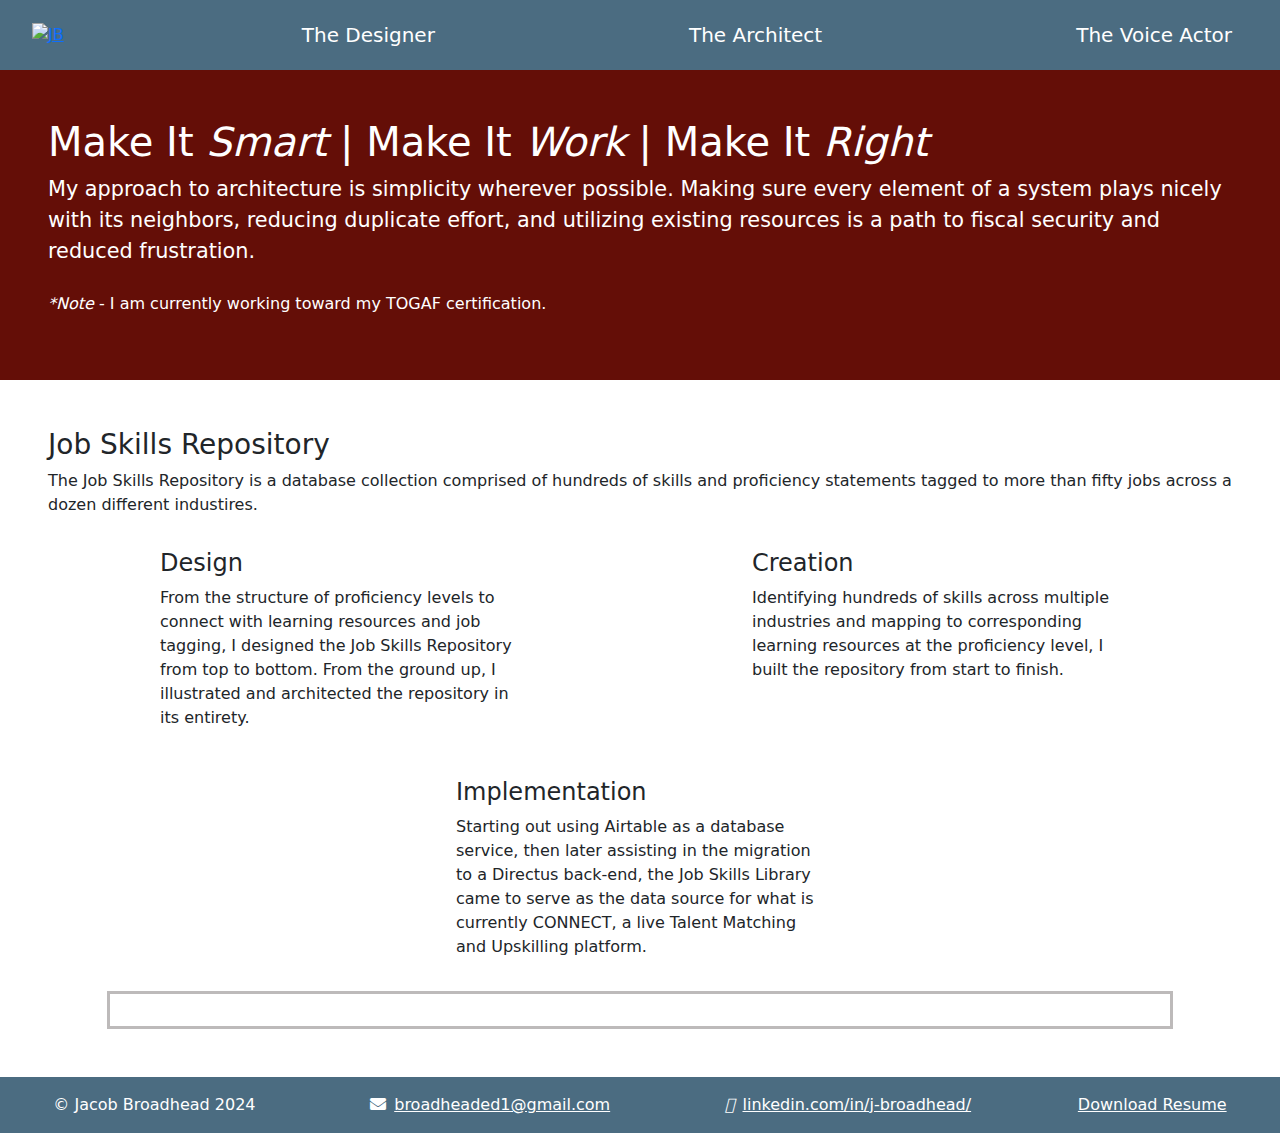
==== architect.html @ 8dc58bc4 "Add files via upload" ====
<!DOCTYPE html>
<html lang="en">
<head>
  <meta charset="UTF-8">
  <meta name="viewport" content="width=device-width, initial-scale=1">
  <title>Architect</title>
  <link rel="stylesheet" href="style.css"> <!-- Linking the CSS file -->
  <link rel="stylesheet" href="https://cdn.jsdelivr.net/npm/bootstrap@5.3.0/dist/css/bootstrap.min.css">
  <link rel="stylesheet" href="https://cdnjs.cloudflare.com/ajax/libs/font-awesome/5.15.4/css/all.min.css">
</head>

<body>
    <header>
        <nav id="menu">
            <div> <a href="index.html"><img src="https://imagedelivery.net/Hx1aTvsVNAE_-Y10bvz3BQ/1fbf1428-04f5-4150-6285-c5bad0095800/public" alt="JB" id="logo"></a></div>
            <ul class="menu-item"><a href="designer.html">The Designer</a></ul>
            <ul class="menu-item"><a href="architect.html">The Architect</a></ul>
            <ul class="menu-item"><a href="voices.html">The Voice Actor</a></ul>
        </nav>
    </header>

    <section id="architectHero">
        <div id="architectHeroText">
            <h1 style="color: white;">Make It <span class="italisizedWord">Smart</span> | Make It <span class="italisizedWord">Work</span> | Make It <span class="italisizedWord">Right</span></h1>
            <p class="heroParagraph">My approach to architecture is simplicity wherever possible. Making sure every element of a system plays nicely with its neighbors, reducing duplicate effort, and utilizing existing resources is a path to fiscal security and reduced frustration.</p>
            <p style="color: white; margin-top: 24px;"><span style="font-style: italic;">*Note</span> - I am currently working toward my TOGAF certification.</p>
        </div>
        <img src="https://imagedelivery.net/Hx1aTvsVNAE_-Y10bvz3BQ/5f78b613-fc2d-401e-a90e-bdf2923b4900/public" alt="" style="max-height: 300px;">
    </section>

    <section class="architectureSection">
        <h3>Job Skills Repository</h3>
        <p class="architectureDescription">The Job Skills Repository is a database collection comprised of hundreds of skills and proficiency statements tagged to more than fifty jobs across a dozen different industires.</p>
        <div class="architectureWork">
            <div class="architectureProcess">
                <h4>Design</h4>
                <p>From the structure of proficiency levels to connect with learning resources and job tagging, I designed the Job Skills Repository from top to bottom. From the ground up, I illustrated and architected the repository in its entirety.</p>
            </div>
            <div class="architectureProcess">
                <h4>Creation</h4>
                <p>Identifying hundreds of skills across multiple industries and mapping to corresponding learning resources at the proficiency level, I built the repository from start to finish.</p>
            </div>
            <div class="architectureProcess">
                <h4>Implementation</h4>
                <p>Starting out using Airtable as a database service, then later assisting in the migration to a Directus back-end, the Job Skills Library came to serve as the data source for what is currently CONNECT, a live Talent Matching and Upskilling platform.</p>
            </div>
        </div>
        <div class="architectureDiagram">
            <img src="https://imagedelivery.net/Hx1aTvsVNAE_-Y10bvz3BQ/a25646c3-13e7-4c1f-142b-d1e5bf6a9600/public" alt="" class="diagramImage">
        </div>
    </section>

    <footer>
        <div class="footer-info">
            <span>
                <p id="copyright" style="color: white;">© Jacob Broadhead 2024</p>
            </span>
            <!-- Email -->
            <span class="contactInfoItems">
                <p class="contactField"><i class="fas fa-envelope" style="color: white;"></i></p>
                <a href="mailto:broadheaded1@gmail.com" style="color: white;">broadheaded1@gmail.com</a>
            </span>

            <!-- LinkedIn Profile -->
            <span class="contactInfoItems">
                <p class="contactField"><i class="fa-brands fa-linkedin" style="color: white;"></i></p>
                <a href="https://www.linkedin.com/in/j-broadhead/" target="_blank" style="color: white;">linkedin.com/in/j-broadhead/</a>
            </span>

            <!-- Download Resume Button -->
            <a href="https://jacobbroadhead.me/Resume.pdf" target="_blank" class="footer-text" download style="color: white">
                Download Resume
            </a>
        </div>
    </footer>
    
</body>
</html>
---- style.css ----
/* ---- Footer ---- */
.footer-info {
  display: flex;
  flex-direction: row;
  justify-content: space-around;
  align-items: center;
}

#copyright {
  margin: auto;
}

footer { 
  position: relative; 
  bottom: 0; 
  left: 0; 
  z-index: 10;
  background-color: #4B6C81;
  width: 100%;
}

/* ---- Home Page ---- */
#homeHero {
  display: flex;
  flex-direction: row;
  align-items: center;
  justify-content: space-around;
  background-color: rgb(35, 35, 35);
}

#titleAndHeadlines {
  display: flex;
  flex-direction: column;
  align-items: center;
  color: white;
}

.homeSections {
  max-width: 70%;
  padding: 48px;
  margin: auto;
}


/* Container with background image */
#design-background-section {
  position: relative;
  margin-bottom: 24px;
  width: 100%;
  height: 400px; /* Adjust as needed */
  background-image: url('https://imagedelivery.net/Hx1aTvsVNAE_-Y10bvz3BQ/56c35d03-c128-42fb-2999-3b4184438800/public'); /* Replace with the path to your image */
  background-size: cover; /* Cover the entire area */
  background-position: center; /* Center the image */
  box-shadow: 2px 2px 6px 4px #676565b0;
}

#architect-background-section {
  position: relative;
  margin-bottom: 24px;
  width: 100%;
  height: 400px; /* Adjust as needed */
  background-image: url('https://imagedelivery.net/Hx1aTvsVNAE_-Y10bvz3BQ/a25646c3-13e7-4c1f-142b-d1e5bf6a9600/public'); /* Replace with the path to your image */
  background-size: cover; /* Cover the entire area */
  background-position: center; /* Center the image */
  box-shadow: 2px 2px 6px 4px #676565b0;
}

#actor-background-section {
  position: relative;
  margin: auto;
  width: 100%;
  height: 400px; /* Adjust as needed */
  background-image: url('https://imagedelivery.net/Hx1aTvsVNAE_-Y10bvz3BQ/4a58d66e-99ef-4637-efa0-60b43a529f00/public'); /* Replace with the path to your image */
  background-size: cover; /* Cover the entire area */
  background-position: top; /* Center the image */
  box-shadow: 2px 2px 6px 4px #676565b0;

}

/* Semi-transparent overlay */
.overlay {
  position: absolute;
  top: 0;
  left: 0;
  width: 100%;
  height: 100%;
  background-color: #162027a1;
  ; /* Adjust transparency as needed */
  display: flex; /* Use Flexbox to center the title */
  justify-content: center; /* Horizontally centered */
  align-items: center; /* Vertically centered */
  color: white; /* Ensure the title is visible against the dark background */
  font-size: 3em; /* Adjust font size as needed */
  text-align: center;
  transition-duration: 0.6s;
}

.overlay:hover {
  position: absolute;
  top: 0;
  left: 0;
  width: 100%;
  height: 100%;
  background-color: #4b6c817b;
  ; /* Adjust transparency as needed */
  display: flex; /* Use Flexbox to center the title */
  justify-content: center; /* Horizontally centered */
  align-items: center; /* Vertically centered */
  color: #18252d; /* Ensure the title is visible against the dark background */
  font-size: 3em; /* Adjust font size as needed */
  text-align: center;
}

/* Styles for the Contact Information Section */
.resume-button {
  display: inline-block;
  margin-top: 10px;
  padding: 10px 15px;
  background-color: #4B6C81; /* Green button color */
  color: white;
  text-decoration: none;
  border-radius: 5px;
  cursor: pointer;
}

#resumeButton {
  color: white;
}

#resumeButton:hover {
  color: #4B6C81;
}

.contact-info {
  width: 300px; /* Adjust width as necessary */
  margin: 0; /* Center the div horizontally */
  padding: 20px;
  text-align: center; /* Center text inside the div */
}

.contactInfoItems a {
  color: white;
  margin-top: 16px;
  margin-bottom: 16px;
}

.contactInfoItems {
  display: flex;
  flex-direction: row;
  align-items: center;
}

.contactField {
  margin: 10px 8px 10px 8px;
}

.contact-info h2 {
  margin-bottom: 10px;
}

.contact-info a {
  display: block; /* Links appear one under the other */
  margin: 10px 0;
  text-decoration: none;
  color: #0073b1; /* LinkedIn blue */
}

.resume-button:hover {
  background-color: white;
  border: solid #4B6C81
}

#exampleModal {
  position: fixed;
}


/* ---- Nav Bar/Menu ---- */
#menu {
  display: flex;
  flex-direction: row;
  flex-wrap: nowrap;
  justify-content: space-between;
  align-items: center;
}

.menu-item {
  text-align: center;
  padding: 4px 16px 4px 16px;
  color: white;
  font-size: 20px;
  margin: 0px;
}

.menu-item a {
  color: white;
  text-decoration: none;
}

.menu-item a:hover {
  color: #1C2931;
}

header {
  background-color: #4B6C81;
  padding: 16px 32px 16px 32px;
}

#logo {
  max-height: 48px;
  width: auto;
}



/* ---- Architect Page ---- */
#architectHero {
  display: flex;
  flex-direction: row;
  justify-content: space-between;
  padding: 0 48px 0 48px;
  background-color: #640e07;
}

.heroParagraph {
  color: white;
  font-size: 1.3rem;
}

#architectHeroText {
  padding: 48px 0 48px 0;
}

.architectureSection {
  padding: 48px;
}

.italisizedWord {
  font-style: italic; 
}

.architectureDiagram {
display: flex;
flex-direction: column;
align-items: center;
border:#bdbaba solid ;
width: 90%;
margin: auto;
}

.diagramImage {
  width: 80%;
  padding: 16px;
}

.architectureWork {
  display: flex;
  flex-direction: row;
  align-items: flex-start;
  flex-wrap: wrap;
  justify-content: space-around;
}

.architectureProcess {
  padding: 16px;
  min-width: 150px;
  max-width: 400px;
}



/* ---- Designer Page ---- */

#topOfDesignPage {
  display: flex;
  flex-direction: row;
  background: linear-gradient(#4B6C81, #ffffff);
  max-height: 400px;
  margin-bottom: 64px;
}

#heroAndImage {
  display: flex;
  flex-direction: row;
}

#designHero {
  display: flex;
  flex-direction: column;
  justify-content: space-between;
  background: linear-gradient(#4B6C81, #ffffff);
  padding: 48px 48px 64px 48px;
  width: 100%;
}

#designerTitle {
  color: white;
}

#heroDescription {
  color: white;
}

.heroImage {
  display: flex;
  flex-direction: column;
  align-items: center;
  padding-top: 40px;
  width: 100%;
}

.heroImageDesigner {
  height: 75px;
}

#productLogos {
  display: flex;
  flex-direction: row;
  align-items: center;
  justify-content: space-around;
  width: 100%;
  margin-top: 24px;
}

.heroText {
  max-width: 100%;
}

#connectHeaderSection {
  width: 90%;
  display: flex;
  flex-direction: column;
  align-items: center;
  margin: auto;
}

#arrows {
  display: flex;
  flex-direction: row;
  align-items: center;
  justify-content: space-around;
  width: 100%;
  margin: 40px 0 40px 0;
}

.arrow {
  height: 32px;
  width: auto;
}

#Connect {
  margin-top: 40px;
}

#connectModals {
  display: flex;
  flex-direction: column;
  align-items: center;
}

#hiFiCover {
  max-width: 600px;
  margin-bottom: 16px;
}

#hiFiDescription {
  width: 90%;
}

.designModals {
  display: flex;
  flex-direction: column;
  justify-content: space-around;
  align-items: center;
}

/* Custom styles for the wide modal */
.wide-modal .modal-dialog {
  max-width: 1000px; /* Adjust the width as needed */
}

.modalContainer {
  width: 100%;
  display: flex;
  flex-direction: column;
  align-content: center;
}

#hiFiModal {
  display: flex;
  flex-direction: column;
  align-content: center;
}

#hiFiDescription {
  display: flex;
  flex-direction: column;
  align-items: center;
}

.fidelitySection {
  display: flex;
  flex-direction: row;
  align-items: center;
  margin-bottom: 24px;
}

.fidelityDescription {
  max-width: 90%;
  display: flex;
  flex-direction: column;
}

.phaseDescription {
  padding: 0px;
  text-align: start;
}

.modalSectionTitle {
  text-align: center;
}

.modalCoverImage {
  max-width: 400px;
  margin: 12px 0;
  box-shadow: 4px 2px 4px 4px #c9c8c8b0;
}

.connect-img {
  width: 90%;
  height: auto;
  margin: 16px;
  border: solid;
  border-color: #6b7685;
}

.modalDescriptionAndButton {
  display: flex;
  flex-direction: column;
  align-items: flex-start;
  justify-content: space-between;
}



/* ---- Voices Page ---- */
/* About Section */
#about-me {
  display: flex;
  width: 100%;
  justify-content: space-between;
  padding-left: 40px;
  background-repeat: no-repeat;
  background: linear-gradient(to right, #3c3936,#040404);
  background-position: right;
}

#voicesHeader {
  color: white;
}

#voicesParagraph {
  color: white;
}

#about {
  padding: 16px;
  width: 65%;
  min-width: 500px;
}

#profile-picture-container {
  width: 35%; /* Adjust this width as needed */
  max-width: 350px; /* Set a maximum width for the container */
  display: flex;
  justify-content: flex-end; /* Align the image to the right within the container */
  padding: 20px;
}

/* Profile Picture */
.profile_picture {
  max-width: 100%; /* Ensure the image doesn't exceed the width of its container */
  max-height: 100%; /* Ensure the image doesn't exceed the height of its container */
  object-fit: contain; /* Maintain aspect ratio and fit the image within its container */
}

/* Bootstrap Overides */
#h5_override {
  font-size: 1rem;
}

#h6_override {
  font-size: .75rem;
}

/* Main container styling */
#main-container {
  display: flex;
  justify-content: space-between;
  align-items: center;
  margin: auto;
  padding: 20px;
  max-width: 1100px;
}

.accordion {
  margin-right: 16px;
}

/* Adjust the width of the accordion items */
.accordion-item {
  flex-grow: 1;
  flex-basis: 0;
}

/* Add flex-wrap to the accordion body to allow card wrapping */
.accordion-body {
  width: 100%;
  display: flex;
  flex-direction: row;
  justify-content: start;
  flex-wrap: wrap; /* Allow card wrapping */
}

/* Adjust the width of the accordion buttons */
.accordion-button {
  width: 100%;
  text-align: left; /* Optional: Align text to the left */
}

.accordion-button.collapsed {
  min-width: 400px;
}

/* Remove the max-width constraint for the accordion body */
.accordion-collapse.collapse {
  max-width: none;
}

/* Cards section styling with flex row */
#cards-section {
  display: flex;
  flex-wrap: wrap;
  justify-content: flex-start;
  gap: 10px;
  overflow-y: auto;
  flex: 1;
}

.card {
  flex: 0 1 calc(33.33% - 10px);
  background-color: #f0f0f0;
  border: 1px solid #ddd;
  padding: 8px;
  margin-bottom: 10px;
  cursor: pointer;
  transition: background-color 0.3s ease;
  max-width: 120px;
  margin: 8px;
  max-height: 160px;
  background-image: url('thumbnail1.jpg');
  background-size: 35%; /* This will cover the entire card */
  background-repeat: no-repeat;
  background-position: center;
  display: flex;
  justify-content: space-between;
  min-height: 150px;
}

#animation_card_override {
  background-image: url(https://github.com/jacobbroadhead/my_portfolio/blob/main/media/Animation.png?raw=true);
  background-color: #436782;
  color: white;
}

#vg_card_override {
  background-image: url(https://github.com/jacobbroadhead/my_portfolio/blob/main/media/Video%20Games.png?raw=true);
  background-color: #436782;
  color: white;
}

#tv_card_override {
  background-image: url(https://github.com/jacobbroadhead/my_portfolio/blob/main/media/TV.png?raw=true);
  background-color: #436782;
  color: white;
}

#books_card_override {
  background-image: url(https://github.com/jacobbroadhead/my_portfolio/blob/main/media/Audiobooks.png?raw=true);
  background-color: #436782;
  color: white;
}

.selected-animate {
  background-color: #f0f0f0 !important; /* Light grey background */
  border: 2px solid #436782; /* Solid black border */
  box-shadow: 0 0 10px #436782; /* Shadow for depth */
  color: #436782 !important;
  background-image: url(https://github.com/jacobbroadhead/my_portfolio/blob/main/Animation%20Selected.png?raw=true)!important;
}

.selected-vg {
  background-color: #f0f0f0 !important; /* Light grey background */
  border: 2px solid #436782; /* Solid black border */
  box-shadow: 0 0 10px #436782; /* Shadow for depth */
  color: #436782 !important;
  background-image: url(https://github.com/jacobbroadhead/my_portfolio/blob/main/Video%20Games%20Selected.png?raw=true)!important;
}

.selected-tv {
  background-color: #f0f0f0 !important; /* Light grey background */
  border: 2px solid #436782; /* Solid black border */
  box-shadow: 0 0 10px #436782; /* Shadow for depth */
  color: #436782 !important;
  background-image: url(https://github.com/jacobbroadhead/my_portfolio/blob/main/TV%20Selected.png?raw=true)!important;
}

.selected.books {
  background-color: #f0f0f0 !important; /* Light grey background */
  border: 2px solid #436782; /* Solid black border */
  box-shadow: 0 0 10px #436782; /* Shadow for depth */
  color: #436782 !important;
  background-image: url(https://github.com/jacobbroadhead/my_portfolio/blob/main/Audiobooks%20Selected.png?raw=true)!important;
}

#animation_card_override:hover {
  background-color: #e0e0e0;
  color: #436782;
  background-image: url(https://github.com/jacobbroadhead/my_portfolio/blob/main/Animation%20Selected.png?raw=true);
}

#vg_card_override:hover {
  background-color: #e0e0e0;
  color: #436782;
  background-image: url(https://github.com/jacobbroadhead/my_portfolio/blob/main/Video%20Games%20Selected.png?raw=true);
}

#tv_card_override:hover {
  background-color: #e0e0e0;
  color: #436782;
  background-image: url(https://github.com/jacobbroadhead/my_portfolio/blob/main/TV%20Selected.png?raw=true);
}

#books_card_override:hover {
  background-color: #e0e0e0;
  color: #436782;
  background-image: url(https://github.com/jacobbroadhead/my_portfolio/blob/main/Audiobooks%20Selected.png?raw=true);
}

.card img {
  max-width: 100%;
  height: auto;
  display: block;
}

.card h3, .card p {
  margin-top: 5px;
}

/* Preview window styling */
#preview-window {
  position: sticky;
  top: 20px;
  flex: 0 1 40%;
  padding: 10px;
  background-color: #ffffff;
  border: 1px solid #ddd;
  box-shadow: 0 2px 4px rgba(0,0,0,0.1);
}

#reel-info {
  margin-bottom: 15px;
}

audio {
  width: 100%;
}

/* Audio Player */
#custom-audio-player {
  background-color: #f2f2f2;
  padding: 15px;
  border-radius: 8px;
  box-shadow: 0 2px 4px rgba(0, 0, 0, 0.1);
  display: flex;
  align-items: center;
  justify-content: space-between;
  gap: 10px;
}

#play-pause-button {
  background-color: #4CAF50;
  color: white;
  border: none;
  padding: 10px 15px;
  border-radius: 5px;
  cursor: pointer;
  font-size: 16px;
}

#play-pause-button:hover {
  background-color: #45a049;
}

#progress-container {
  flex-grow: 1;
  height: 5px;
  background-color: #ddd;
  border-radius: 5px;
  cursor: pointer;
  position: relative;
}

#progress {
  background-color: #4CAF50;
  height: 100%;
  border-radius: 5px;
  width: 100px;
}

#time-display {
  font-size: 12px;
  color: #333;
  min-width: 60px;
  text-align: center;
}

#volume-control {
  width: 75px;
  cursor: pointer;
}

br {
  line-height: 10px;
}


/* Responsive design adjustments */
@media (max-width: 768px) {
  #main-container {
    flex-direction: column;
    align-items: center;
    width: 100%;
  }

  #cards-section, #preview-window {
    width: 100%;
  }

  .accordion-button.collapsed {
    min-width: 200px; /* Adjust the minimum width for mobile */
  }

  .card {
    flex: 1 1 calc(50% - 10px); /* Adjust card width for smaller screens */
    max-width: none; /* Remove max-width constraint */
    background-size: 25%;
  }

  #h5_override, #h6_override {
    /* font-size: .8rem !important; */
  }

  #preview-window {
    position: sticky;
    top: 0;
    z-index: 1000; /* Increased z-index */
    order: -1;
    background-color: #ffffff;
    width: 100%;
    margin: 0;
    padding: 10px;
    border: 1px solid #ddd;
    box-shadow: 0 2px 4px rgba(0,0,0,0.1);
  }

  #custom-audio-player, #control_bar {
    flex-direction: column;
    align-items: center;
  }

  #progress-container, #volume-control {
    display: none; /* Hide these controls on smaller screens if not needed */
  }

  #time-display {
    order: 3; /* Move time display below controls */
    margin-top: 10px; /* Add some spacing */
    width: 100%; /* Full width */
    text-align: center; /* Center align text */
  }

  .accordion-item .accordion-body {
    display: flex;
    flex-direction: row;
    flex-wrap: wrap;
    justify-content: space-between; /* Adjust this to 'center' if you prefer */
    align-items: center;
  }

  .accordion-item .accordion-body .card {
    flex: 0 0 45%; /* Smaller percentage to ensure two cards per row */
    margin: 2.5%; /* Half of the remaining space to maintain equal spacing on all sides */
    max-width: 45%; /* Aligns with the flex-basis */
  }
  
  .accordion {
    margin: 0px;
  }
}
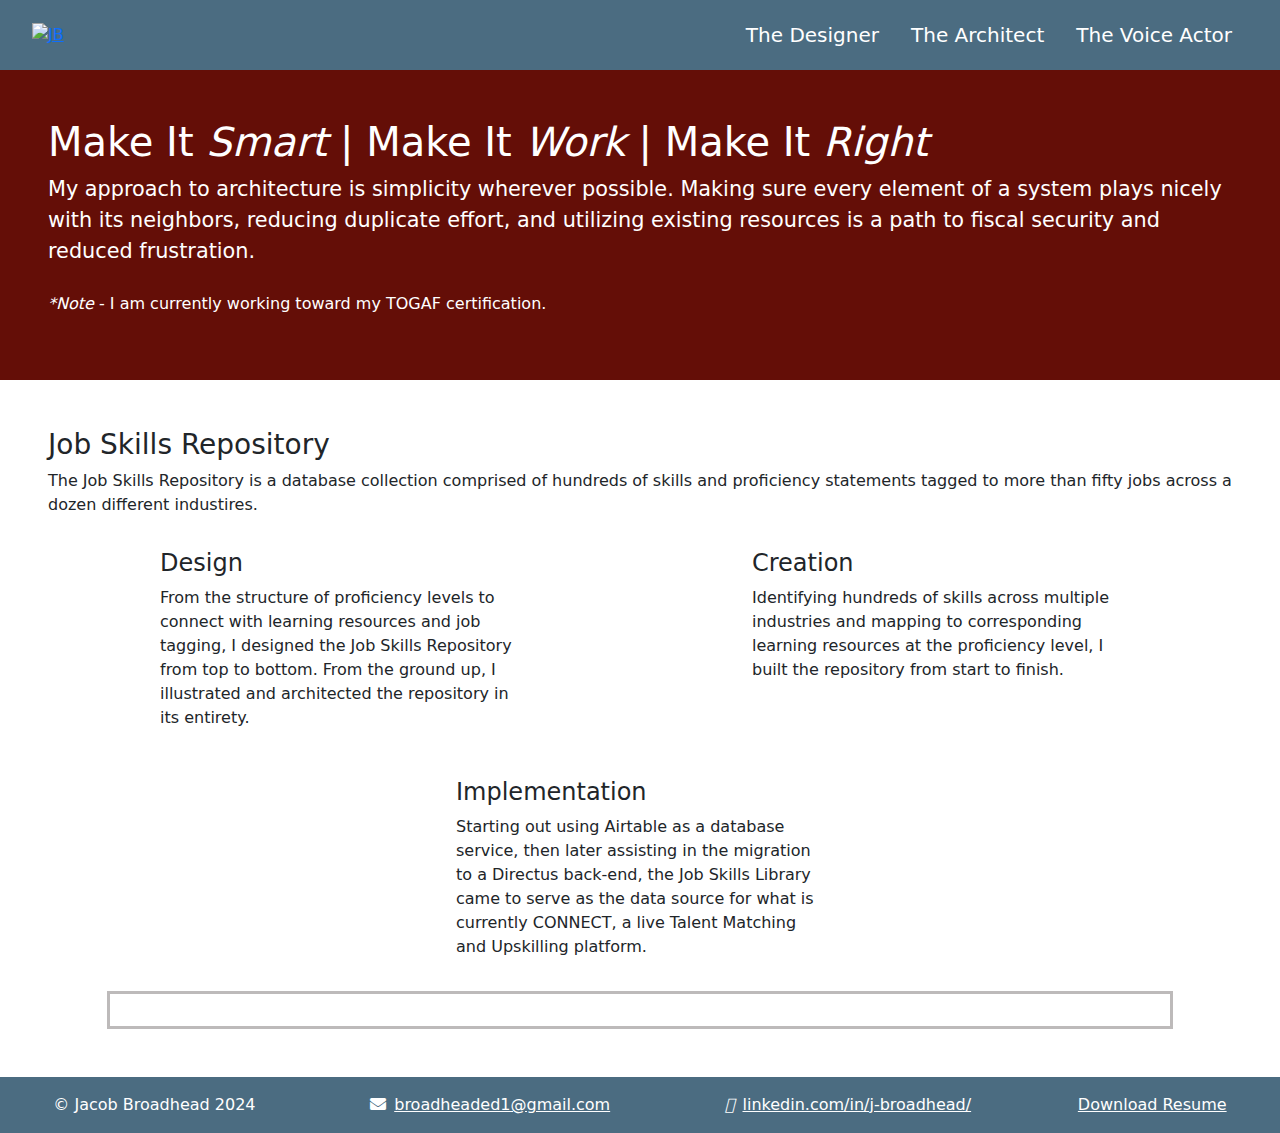
==== commit 0a7adb09: "Mobile Responsive" ====
--- a/architect.html
+++ b/architect.html
@@ -12,10 +12,21 @@
 <body>
     <header>
         <nav id="menu">
-            <div> <a href="index.html"><img src="https://imagedelivery.net/Hx1aTvsVNAE_-Y10bvz3BQ/1fbf1428-04f5-4150-6285-c5bad0095800/public" alt="JB" id="logo"></a></div>
-            <ul class="menu-item"><a href="designer.html">The Designer</a></ul>
-            <ul class="menu-item"><a href="architect.html">The Architect</a></ul>
-            <ul class="menu-item"><a href="voices.html">The Voice Actor</a></ul>
+            <div>
+                <a href="index.html">
+                    <img src="https://imagedelivery.net/Hx1aTvsVNAE_-Y10bvz3BQ/1fbf1428-04f5-4150-6285-c5bad0095800/public" alt="JB" id="logo">
+                </a>
+            </div>
+            <!-- Hamburger button -->
+            <div id="menu-toggle" class="hamburger">
+                &#9776;
+            </div>
+            <!-- Navigation menu items -->
+            <ul class="menu-list">
+                <li class="menu-item"><a href="designer.html">The Designer</a></li>
+                <li class="menu-item"><a href="architect.html">The Architect</a></li>
+                <li class="menu-item"><a href="voices.html">The Voice Actor</a></li>
+            </ul>
         </nav>
     </header>
 
@@ -68,7 +79,7 @@
             </span>
 
             <!-- Download Resume Button -->
-            <a href="https://jacobbroadhead.me/Resume.pdf" target="_blank" class="footer-text" download style="color: white">
+            <a href="https://pub-90f867c78d21402ca79f99306d98fa9a.r2.dev/Resume.pdf" target="_blank" class="footer-text" download style="color: white">
                 Download Resume
             </a>
         </div>
--- a/style.css
+++ b/style.css
@@ -19,7 +19,7 @@
   width: 100%;
 }
 
-/* ---- Home Page ---- */
+/* ---- Home Page Desktop ---- */
 #homeHero {
   display: flex;
   flex-direction: row;
@@ -174,42 +174,117 @@
   position: fixed;
 }
 
+/* ---- Home Page Responsive ---- */
+/* Base styles for better responsiveness */
+img {
+  max-width: 100%;
+  height: auto;
+}
+
+/* Responsive adjustments */
+@media (max-width: 768px) {
+  #homeHero {
+    flex-direction: column;
+    padding: 20px;
+  }
+
+  .homeSections, #titleAndHeadlines, .contact-info {
+    max-width: 100%;
+    padding: 20px;
+  }
+
+  .overlay {
+    font-size: 2em; /* Smaller text on smaller devices */
+  }
+
+  .contact-info {
+    flex-direction: column;
+    align-items: center;
+  }
+
+  .contactInfoItems {
+    flex-direction: column;
+    margin: 10px 0;
+  }
+
+  #design-background-section, #architect-background-section, #actor-background-section {
+    height: 300px; /* Smaller height for smaller screens */
+  }
+}
+
 
 /* ---- Nav Bar/Menu ---- */
 #menu {
   display: flex;
   flex-direction: row;
-  flex-wrap: nowrap;
   justify-content: space-between;
   align-items: center;
-}
-
-.menu-item {
-  text-align: center;
-  padding: 4px 16px 4px 16px;
-  color: white;
-  font-size: 20px;
-  margin: 0px;
-}
-
-.menu-item a {
-  color: white;
-  text-decoration: none;
-}
-
-.menu-item a:hover {
-  color: #1C2931;
-}
-
-header {
-  background-color: #4B6C81;
-  padding: 16px 32px 16px 32px;
+  padding: 16px 32px;
 }
 
 #logo {
   max-height: 48px;
   width: auto;
 }
+
+.hamburger {
+  font-size: 24px;
+  cursor: pointer;
+  display: none;
+}
+
+.menu-list {
+  display: flex;
+  flex-direction: row;
+  list-style: none;
+  margin: 0;
+  padding: 0;
+}
+
+.menu-item {
+  text-align: center;
+  padding: 4px 16px;
+  color: white;
+  font-size: 20px;
+}
+
+.menu-item a {
+  color: white;
+  text-decoration: none;
+}
+
+.menu-item a:hover {
+  color: #1C2931;
+}
+
+header {
+  background-color: #4B6C81;
+}
+
+@media screen and (max-width: 768px) {
+  .menu-list {
+    display: none;
+    flex-direction: column;
+  }
+
+  .menu-list.show-menu {
+    display: flex;
+  }
+
+  .hamburger {
+    display: block;
+  }
+
+  #logo {
+    max-height: 40px;
+  }
+
+  .menu-item {
+    font-size: 18px;
+    padding: 8px;
+  }
+}
+
 
 
 
@@ -268,6 +343,67 @@
 }
 
 
+/* ---- Architect Page Responsive */
+/* Responsive Architect Page Adjustments */
+@media (max-width: 768px) {
+  #architectHero {
+    flex-direction: column;
+    padding: 20px;
+    text-align: center; /* Center-align text for a more readable mobile layout */
+  }
+
+  #architectHeroText {
+    padding: 20px;
+    text-align: center; /* Ensure text is centered on small screens */
+  }
+
+  .heroParagraph {
+    font-size: 1rem; /* Slightly smaller text size for readability on mobile */
+  }
+
+  .architectureWork {
+    flex-direction: column;
+    align-items: center; /* Center items vertically */
+    margin: auto;
+  }
+
+  .architectureProcess {
+    min-width: 90%;
+    max-width: 90%;
+    padding: 10px 20px;
+  }
+
+  .architectureDiagram {
+    width: 95%;
+    padding: 16px;
+  }
+
+  .diagramImage {
+    width: 100%; /* Full width for mobile devices */
+  }
+
+  footer {
+    text-align: center; /* Center footer content on smaller screens */
+    padding: 20px;
+  }
+
+  .contactInfoItems {
+    flex-direction: column;
+    align-items: center;
+    margin: 10px 0;
+  }
+
+  .contactField {
+    margin-bottom: 5px;
+  }
+
+  .footer-info {
+    flex-direction: column;
+    align-items: center;
+  }
+}
+
+
 
 /* ---- Designer Page ---- */
 
@@ -440,6 +576,175 @@
   align-items: flex-start;
   justify-content: space-between;
 }
+
+/* ---- Designer Page Responsive ---- */
+/* Base styles, assumed to be for desktop */
+
+@media (max-width: 1200px) {
+  /* Large tablets and small laptops */
+  #topOfDesignPage {
+    flex-direction: column;
+    align-items: center;
+    text-align: center;
+  }
+
+  #heroAndImage, #designHero, .heroImage, #connectHeaderSection, #connectModals, .modalContainer {
+    flex-direction: column;
+    align-items: center;
+    width: 100%;
+  }
+
+  #productLogos {
+    flex-direction: column;
+  }
+
+  .fidelitySection {
+    flex-direction: column;
+    align-items: center;
+  }
+
+  .heroImageDesigner {
+    height: 60px;
+  }
+
+  .modalCoverImage, #hiFiCover {
+    max-width: 100%;
+  }
+
+  .arrow {
+    height: 24px;
+  }
+}
+
+@media (max-width: 768px) {
+  /* Tablets and medium devices */
+  #topOfDesignPage {
+    flex-direction: column;
+    max-height: none;
+    text-align: center;
+    padding: 16px;
+  }
+
+  #heroAndImage, #designHero, .heroImage, #connectHeaderSection, #connectModals, .modalContainer {
+    flex-direction: column;
+    align-items: center;
+    width: 90%;
+  }
+
+  #productLogos {
+    flex-direction: column;
+  }
+
+  .fidelitySection {
+    flex-direction: column;
+    align-items: center;
+  }
+
+  .heroImageDesigner {
+    height: 50px;
+  }
+
+  .modalCoverImage, #hiFiCover {
+    max-width: 100%;
+  }
+
+  .arrow {
+    height: 20px;
+  }
+
+  .modalDescriptionAndButton, .fidelityDescription, #hiFiDescription {
+    align-items: center;
+    text-align: center;
+  }
+}
+
+@media (max-width: 480px) {
+  /* Mobile devices */
+  #topOfDesignPage {
+    padding: 8px;
+    margin-bottom: 32px;
+  }
+
+  #designHero {
+    padding: 24px;
+  }
+
+  .heroImageDesigner {
+    height: 40px;
+  }
+
+  .arrow {
+    height: 16px;
+  }
+
+  .modalCoverImage, #hiFiCover {
+    max-width: 100%;
+    margin: 8px 0;
+  }
+
+  .fidelitySection, .fidelityDescription, #hiFiDescription, .modalDescriptionAndButton {
+    align-items: center;
+    text-align: center;
+  }
+
+  #connectHeaderSection {
+    width: 100%;
+    padding: 16px;
+  }
+
+  .modalContainer {
+    width: 100%;
+    padding: 16px;
+  }
+
+  #hiFiModal {
+    padding: 16px;
+  }
+}
+
+/* Base styling for #thoughtBubbleImage */
+#thoughtBubbleImage {
+  width: 100%; /* Ensure it takes the full width of its container */
+  text-align: center; /* Center-align the image if it's an inline element */
+  overflow: hidden; /* Prevents image from spilling out of its container */
+  display: flex;
+  justify-content: center; /* Centers the image horizontally within the flex container */
+}
+
+#thoughtBubbleImage img {
+  max-width: 100%; /* Ensures the image does not exceed the width of its container */
+  height: auto; /* Keeps the aspect ratio of the image */
+  max-height: 100%; /* Ensures the image does not exceed the height of its container */
+}
+
+/* Adjustments for different screen sizes */
+@media (max-width: 1200px) {
+  /* For large tablets and small laptops */
+  #thoughtBubbleImage img {
+    max-width: 75%; /* Smaller max width for smaller devices */
+  }
+}
+
+@media (max-width: 768px) {
+  /* For tablets and medium devices */
+  #thoughtBubbleImage {
+    order: -1; /* Positions the thought bubble above other elements if in a flex container */
+    margin-bottom: 16px; /* Adds some space below the image */
+  }
+  #thoughtBubbleImage img {
+    max-width: 50%; /* Even smaller max width for medium devices */
+  }
+}
+
+@media (max-width: 480px) {
+  /* For mobile devices */
+  #thoughtBubbleImage img {
+    max-width: 80%; /* More fluid on very small screens */
+  }
+}
+
+
+
 
 
 
@@ -735,78 +1040,139 @@
 }
 
 
-/* Responsive design adjustments */
-@media (max-width: 768px) {
+/* ---- Voices Page Responsive ---- */
+/* Base Styles (Retain your original CSS) */
+
+/* Media Query for Small Devices (up to 600px wide) */
+@media (max-width: 600px) {
+  #about-me {
+    flex-direction: column; /* Stack sections vertically */
+    padding-left: 20px;
+  }
+
+  #about {
+    width: 100%; /* Full width for content */
+    min-width: unset;
+    padding: 10px;
+  }
+
+  #profile-picture-container {
+    width: 100%; /* Make the profile image full width */
+    max-width: 100%; 
+    justify-content: center; /* Center the image within the container */
+    padding: 10px;
+  }
+
+  .profile_picture {
+    max-width: 75%; /* Reduce image size for smaller devices */
+  }
+
   #main-container {
     flex-direction: column;
     align-items: center;
-    width: 100%;
-  }
-
-  #cards-section, #preview-window {
-    width: 100%;
+    padding: 10px;
   }
 
   .accordion-button.collapsed {
-    min-width: 200px; /* Adjust the minimum width for mobile */
+    min-width: unset;
+  }
+
+  .accordion-body {
+    flex-direction: column; /* Stack cards vertically */
   }
 
   .card {
-    flex: 1 1 calc(50% - 10px); /* Adjust card width for smaller screens */
-    max-width: none; /* Remove max-width constraint */
-    background-size: 25%;
-  }
-
-  #h5_override, #h6_override {
-    /* font-size: .8rem !important; */
+    flex: 0 1 100%; /* Make each card full width */
+    max-width: unset; /* Remove the width constraint */
+    margin: 8px 0; /* Add vertical margin */
   }
 
   #preview-window {
-    position: sticky;
+    flex: 0 1 100%;
+    position: relative; /* Adjust position for mobile screens */
     top: 0;
-    z-index: 1000; /* Increased z-index */
-    order: -1;
-    background-color: #ffffff;
-    width: 100%;
-    margin: 0;
     padding: 10px;
-    border: 1px solid #ddd;
-    box-shadow: 0 2px 4px rgba(0,0,0,0.1);
-  }
-
-  #custom-audio-player, #control_bar {
+    margin-top: 20px;
+  }
+
+  #play-pause-button {
+    padding: 8px;
+    font-size: 14px;
+  }
+
+  #progress-container {
+    height: 3px; /* Adjust the progress bar height */
+  }
+
+  #time-display {
+    font-size: 10px; /* Reduce the time display size */
+  }
+}
+
+/* Media Query for Medium Devices (up to 900px wide) */
+@media (max-width: 900px) {
+  #about-me {
+    flex-direction: column; /* Stack sections vertically */
+    padding-left: 20px;
+  }
+
+  #about {
+    width: 100%; /* Full width for content */
+    min-width: unset;
+    padding: 10px;
+  }
+
+  #profile-picture-container {
+    width: 100%; /* Make the profile image full width */
+    max-width: 100%; 
+    justify-content: center; /* Center the image within the container */
+    padding: 10px;
+  }
+
+  .profile_picture {
+    max-width: 80%; /* Adjust image size */
+  }
+
+  #main-container {
     flex-direction: column;
     align-items: center;
-  }
-
-  #progress-container, #volume-control {
-    display: none; /* Hide these controls on smaller screens if not needed */
+    padding: 15px;
+  }
+
+  .accordion-button.collapsed {
+    min-width: unset;
+  }
+
+  .accordion-body {
+    flex-direction: column; /* Stack cards vertically */
+  }
+
+  .card {
+    flex: 0 1 100%; /* Make each card full width */
+    max-width: unset; /* Remove the width constraint */
+    margin: 8px 0; /* Add vertical margin */
+  }
+
+  #preview-window {
+    flex: 0 1 100%;
+    position: relative;
+    top: 0;
+    padding: 10px;
+    margin-top: 20px;
+  }
+
+  #play-pause-button {
+    padding: 10px;
+    font-size: 16px;
+  }
+
+  #progress-container {
+    height: 4px; /* Adjust the progress bar height */
   }
 
   #time-display {
-    order: 3; /* Move time display below controls */
-    margin-top: 10px; /* Add some spacing */
-    width: 100%; /* Full width */
-    text-align: center; /* Center align text */
-  }
-
-  .accordion-item .accordion-body {
-    display: flex;
-    flex-direction: row;
-    flex-wrap: wrap;
-    justify-content: space-between; /* Adjust this to 'center' if you prefer */
-    align-items: center;
-  }
-
-  .accordion-item .accordion-body .card {
-    flex: 0 0 45%; /* Smaller percentage to ensure two cards per row */
-    margin: 2.5%; /* Half of the remaining space to maintain equal spacing on all sides */
-    max-width: 45%; /* Aligns with the flex-basis */
-  }
-  
-  .accordion {
-    margin: 0px;
-  }
-}
-  
-  
+    font-size: 12px; /* Adjust the time display size */
+  }
+}
+
+
